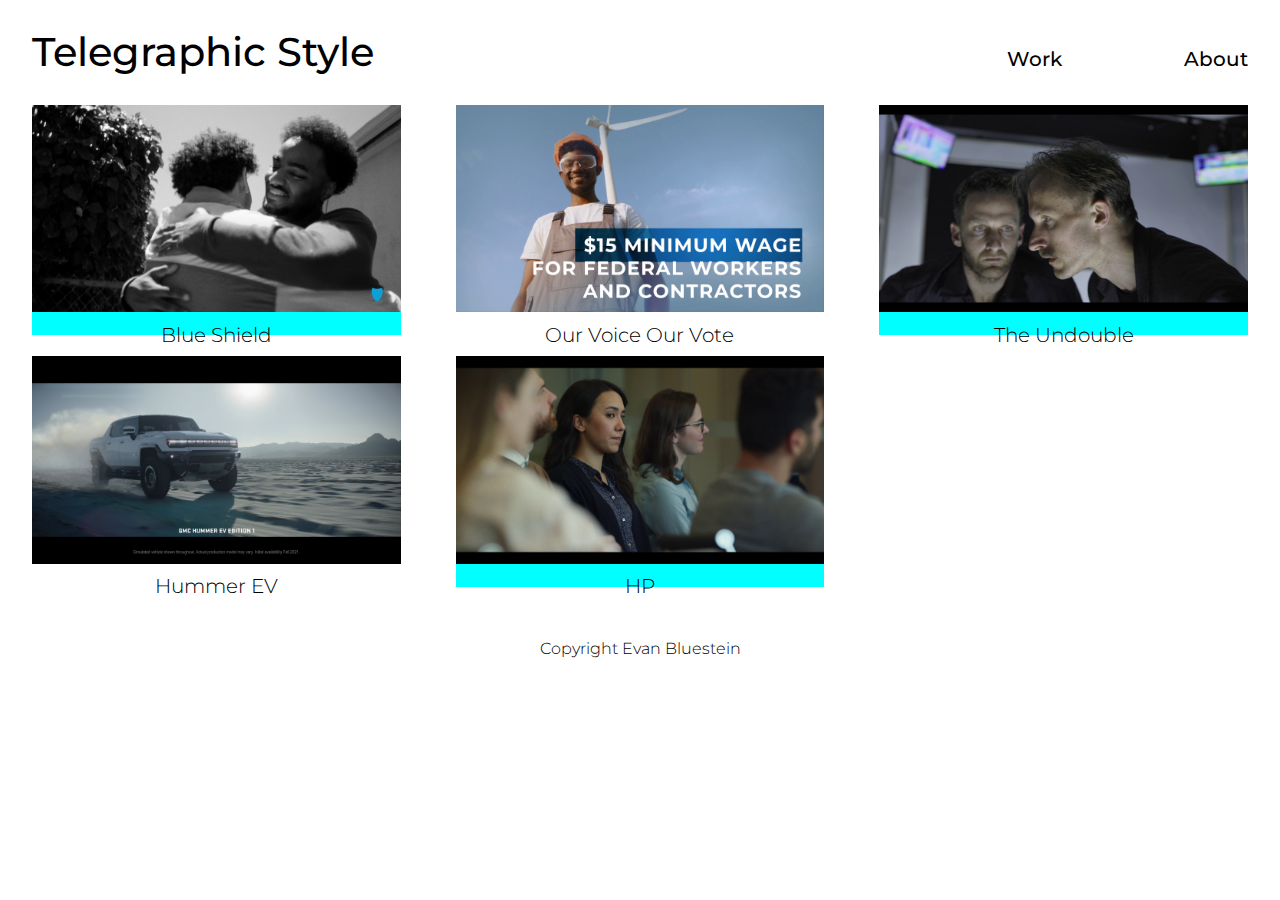
==== index.html @ 7dc0ae88 "Add files via upload" ====
<!DOCTYPE html>
<html lang="en">
<head>
    <meta charset="UTF-8">
    <meta name="viewport" content="width=device-width, initial-scale=1.0">
    <title>Telegraphic Style</title>
    <link rel="stylesheet" href="css/default.css">
    <link rel="stylesheet" href="css/main.css">
    <link rel="preconnect" href="https://fonts.googleapis.com">
    <link rel="preconnect" href="https://fonts.gstatic.com" crossorigin>
    <link href="https://fonts.googleapis.com/css2?family=Montserrat:ital,wght@0,100..900;1,100..900&display=swap" rel="stylesheet">
</head>

<body>
    <a id="skip_to_main" href="#main">Skip to Main Content</a>
    <header>
        <nav>
            <ul class="nav_ul_flexcontainer">
                <li class="nav_home"><a href=index.html target="_self">Telegraphic Style</a></li>
                <li class="nav_work"><a href=index.html target=_self>Work</a></li>
                <li class="nav_about"><a href="html/about.html" target=_self>About</a></li>
            </ul>
        </nav>
    </header>
    
    <main id="main">
        <div class="work_grid_container">
            <div class="work_grid_unit">
                <a href=html/blue_shield.html><img src="/images/blue_shield_still_01.png" alt="Two men hugging."></a>
                <a href=html/blue_shield.html>Blue Shield</a>
            </div>
            <div class="work_grid_unit">
                <a href=html/our_voice_our_vote.html><img src="/images/ovov_still_01.png" alt="A workman in front of a wind turbine."></a>
                <a href=html/our_voice_our_vote.html>Our Voice Our Vote</a>
            </div>
            <div class="work_grid_unit">
                <a href=html/the_undouble.html target=_self><img src="/images/undouble_still_01.png" alt="Two men in a futuristic cell."></a>
                <a href=html/the_undouble.html target=_self>The Undouble</a>
            </div>
            <div class="work_grid_unit">
                <a href=html/hummer.html target=_self><img src="/images/hummer_still_01.png" alt="A hummer driving across the desert."></a>
                <a href=html/hummer.html target=_self>Hummer EV</a>
            </div>
            <div class="work_grid_unit">
                <a href=html/hp.html target=_self><img src="/images/hp_still_01.png" alt="A shy woman in a meeting."></a>
                <a href=hp/hummer.html target=_self>HP</a>
            </div>
        </div>        
    </main>
    <footer>
        <div>
            <p>Copyright Evan Bluestein</p>
        </div>
    </footer>
</body>
</html>
---- css/default.css ----
/* http://meyerweb.com/eric/tools/css/reset/ 
   v2.0 | 20110126
   License: none (public domain)
*/

html, body, div, span, applet, object, iframe,
h1, h2, h3, h4, h5, h6, p, blockquote, pre,
a, abbr, acronym, address, big, cite, code,
del, dfn, em, img, ins, kbd, q, s, samp,
small, strike, strong, sub, sup, tt, var,
b, u, i, center,
dl, dt, dd, ol, ul, li,
fieldset, form, label, legend,
table, caption, tbody, tfoot, thead, tr, th, td,
article, aside, canvas, details, embed, 
figure, figcaption, footer, header, hgroup, 
menu, nav, output, ruby, section, summary,
time, mark, audio, video {
	margin: 0;
	padding: 0;
	border: 0;
	font-size: 100%;
	font: inherit;
	vertical-align: baseline;
}
/* HTML5 display-role reset for older browsers */
article, aside, details, figcaption, figure, 
footer, header, hgroup, menu, nav, section {
	display: block;
}

body {
	line-height: 1;
}
ol, ul {
	list-style: none;
}
blockquote, q {
	quotes: none;
}
blockquote:before, blockquote:after,
q:before, q:after {
	content: '';
	content: none;
}
table {
	border-collapse: collapse;
	border-spacing: 0;
}
---- css/main.css ----
* {
	box-sizing: border-box;
}


header {
	margin: 2.5%;
}

#skip_to_main {
	position: absolute;
	top: -40px;
	text-decoration: none;
}

#skip_to_main:focus {
	top: 0px;
}

/* NAV Section */

.nav_ul_flexcontainer {
	display: flex;
	flex-direction: row;
	justify-content: space-around;
	align-items: baseline;
}

nav a {
	font-family: Montserrat;
	font-weight: 500;
	text-decoration: none;
	color: rgba(0,0,0,1);

}

nav a:active {
	color: rgba(255,0,0,1);
}

.nav_home {
	font-size: 40px;
}

.nav_work {
	margin-left: auto;
	font-size: 20px;
}

.nav_about {
	margin-left: 10%;
	font-size: 20px;
}



/* Work Content Grid Section */

.work_grid_container {
	display: grid;
	grid-template-columns: 1fr 1fr 1fr;
	grid-template-rows: auto auto;
	gap: 4.5%;
	margin: 2.5%;
	text-align: center;
}

.work_grid_unit:nth-child(odd) {
	background-color: aqua;
}

.work_grid_unit {
	display: grid;
	gap: 4%;
}

.work_grid_unit img {
	max-width: 100%;
  	object-fit: contain;
	transition: transform 0.3s ease, opacity 0.3s ease;
}

.work_grid_unit img:hover {
	transform: scale(1.03);
	opacity: 0.8;
}

.work_grid_unit a {
	text-decoration: none;
	font-family: Montserrat;
	font-weight: 300;
	font-size: 125%;
	color: rgba(0,0,0,1);
}

.work_grid_unit a:active {
	color: rgba(255,0,0,1);
}
	
/* Page Content Grid Section */

.page_grid_container {
	display: grid;
	grid-template-columns: 1fr 2fr 1fr;
	gap: 2.5%;
	margin: 2.5%;
}

.page_grid_unit_1 {
	grid-column: 2;
	display: grid;
	row-gap: 2.5%;
	max-width: 100%;
  	object-fit: contain;
}

.page_grid_unit_1 h2 {
	font-family: Montserrat;
	font-size: 125%;
	font-weight: 500;
}

.page_grid_unit_1 p {
	font-family: Montserrat;
	font-size: 100%;
	font-weight: 300;	
}

/* Footer Section */

footer {
	margin-top: 75px;
	margin-bottom: 50px;
	font-family: Montserrat;
	font-size: 100%;
	font-weight: 300;
	text-align: center;	
}
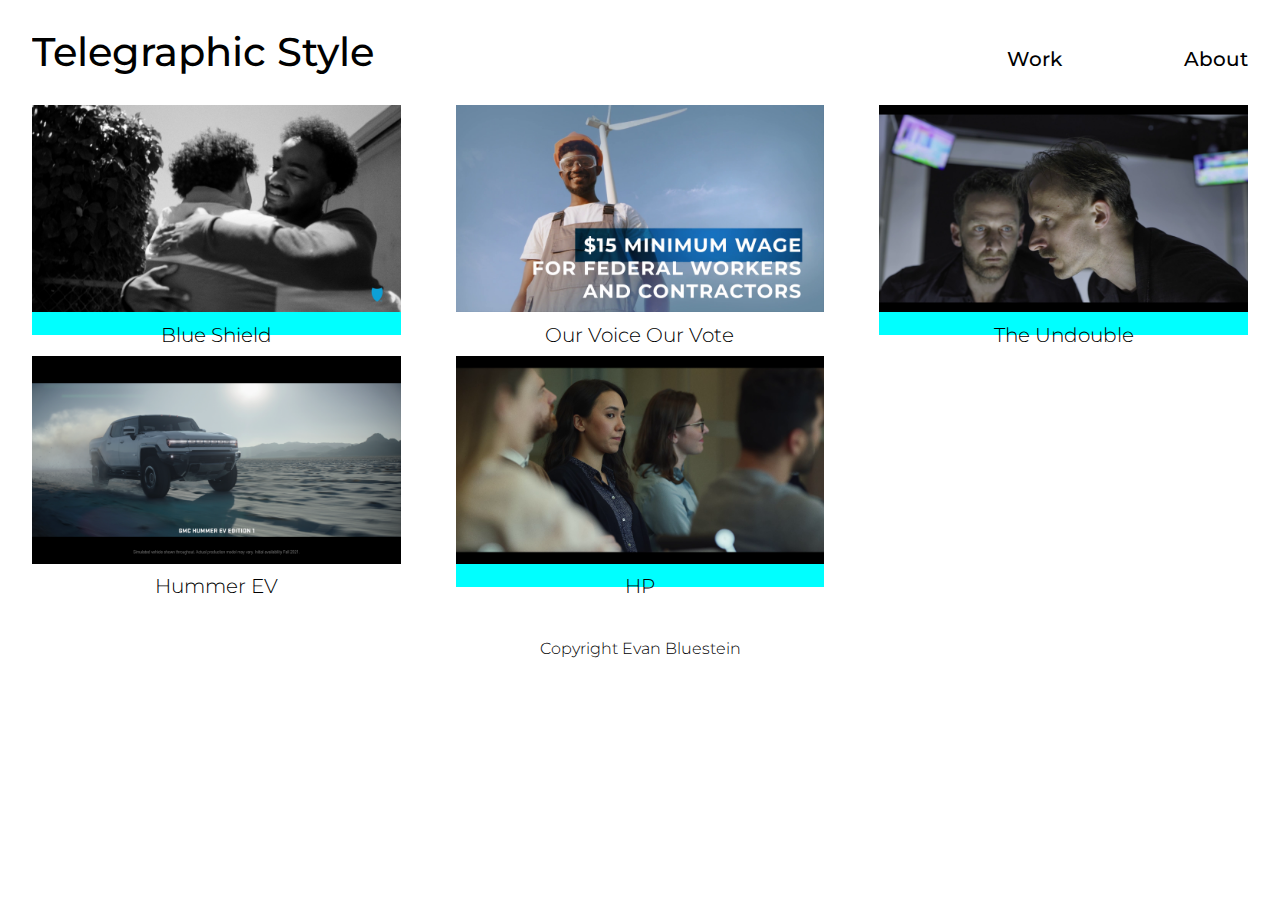
==== commit a99e8b0e: "Add files via upload" ====
--- a/index.html
+++ b/index.html
@@ -16,8 +16,8 @@
     <header>
         <nav>
             <ul class="nav_ul_flexcontainer">
-                <li class="nav_home"><a href=index.html target="_self">Telegraphic Style</a></li>
-                <li class="nav_work"><a href=index.html target=_self>Work</a></li>
+                <li class="nav_home"><a href="index.html" target="_self">Telegraphic Style</a></li>
+                <li class="nav_work"><a href="index.html" target=_self>Work</a></li>
                 <li class="nav_about"><a href="html/about.html" target=_self>About</a></li>
             </ul>
         </nav>
@@ -26,23 +26,23 @@
     <main id="main">
         <div class="work_grid_container">
             <div class="work_grid_unit">
-                <a href=html/blue_shield.html><img src="/images/blue_shield_still_01.png" alt="Two men hugging."></a>
+                <a href=html/blue_shield.html><img src="images/blue_shield_still_01.png" alt="Two men hugging."></a>
                 <a href=html/blue_shield.html>Blue Shield</a>
             </div>
             <div class="work_grid_unit">
-                <a href=html/our_voice_our_vote.html><img src="/images/ovov_still_01.png" alt="A workman in front of a wind turbine."></a>
+                <a href=html/our_voice_our_vote.html><img src="images/ovov_still_01.png" alt="A workman in front of a wind turbine."></a>
                 <a href=html/our_voice_our_vote.html>Our Voice Our Vote</a>
             </div>
             <div class="work_grid_unit">
-                <a href=html/the_undouble.html target=_self><img src="/images/undouble_still_01.png" alt="Two men in a futuristic cell."></a>
+                <a href=html/the_undouble.html target=_self><img src="images/undouble_still_01.png" alt="Two men in a futuristic cell."></a>
                 <a href=html/the_undouble.html target=_self>The Undouble</a>
             </div>
             <div class="work_grid_unit">
-                <a href=html/hummer.html target=_self><img src="/images/hummer_still_01.png" alt="A hummer driving across the desert."></a>
+                <a href=html/hummer.html target=_self><img src="images/hummer_still_01.png" alt="A hummer driving across the desert."></a>
                 <a href=html/hummer.html target=_self>Hummer EV</a>
             </div>
             <div class="work_grid_unit">
-                <a href=html/hp.html target=_self><img src="/images/hp_still_01.png" alt="A shy woman in a meeting."></a>
+                <a href=html/hp.html target=_self><img src="images/hp_still_01.png" alt="A shy woman in a meeting."></a>
                 <a href=hp/hummer.html target=_self>HP</a>
             </div>
         </div>        
